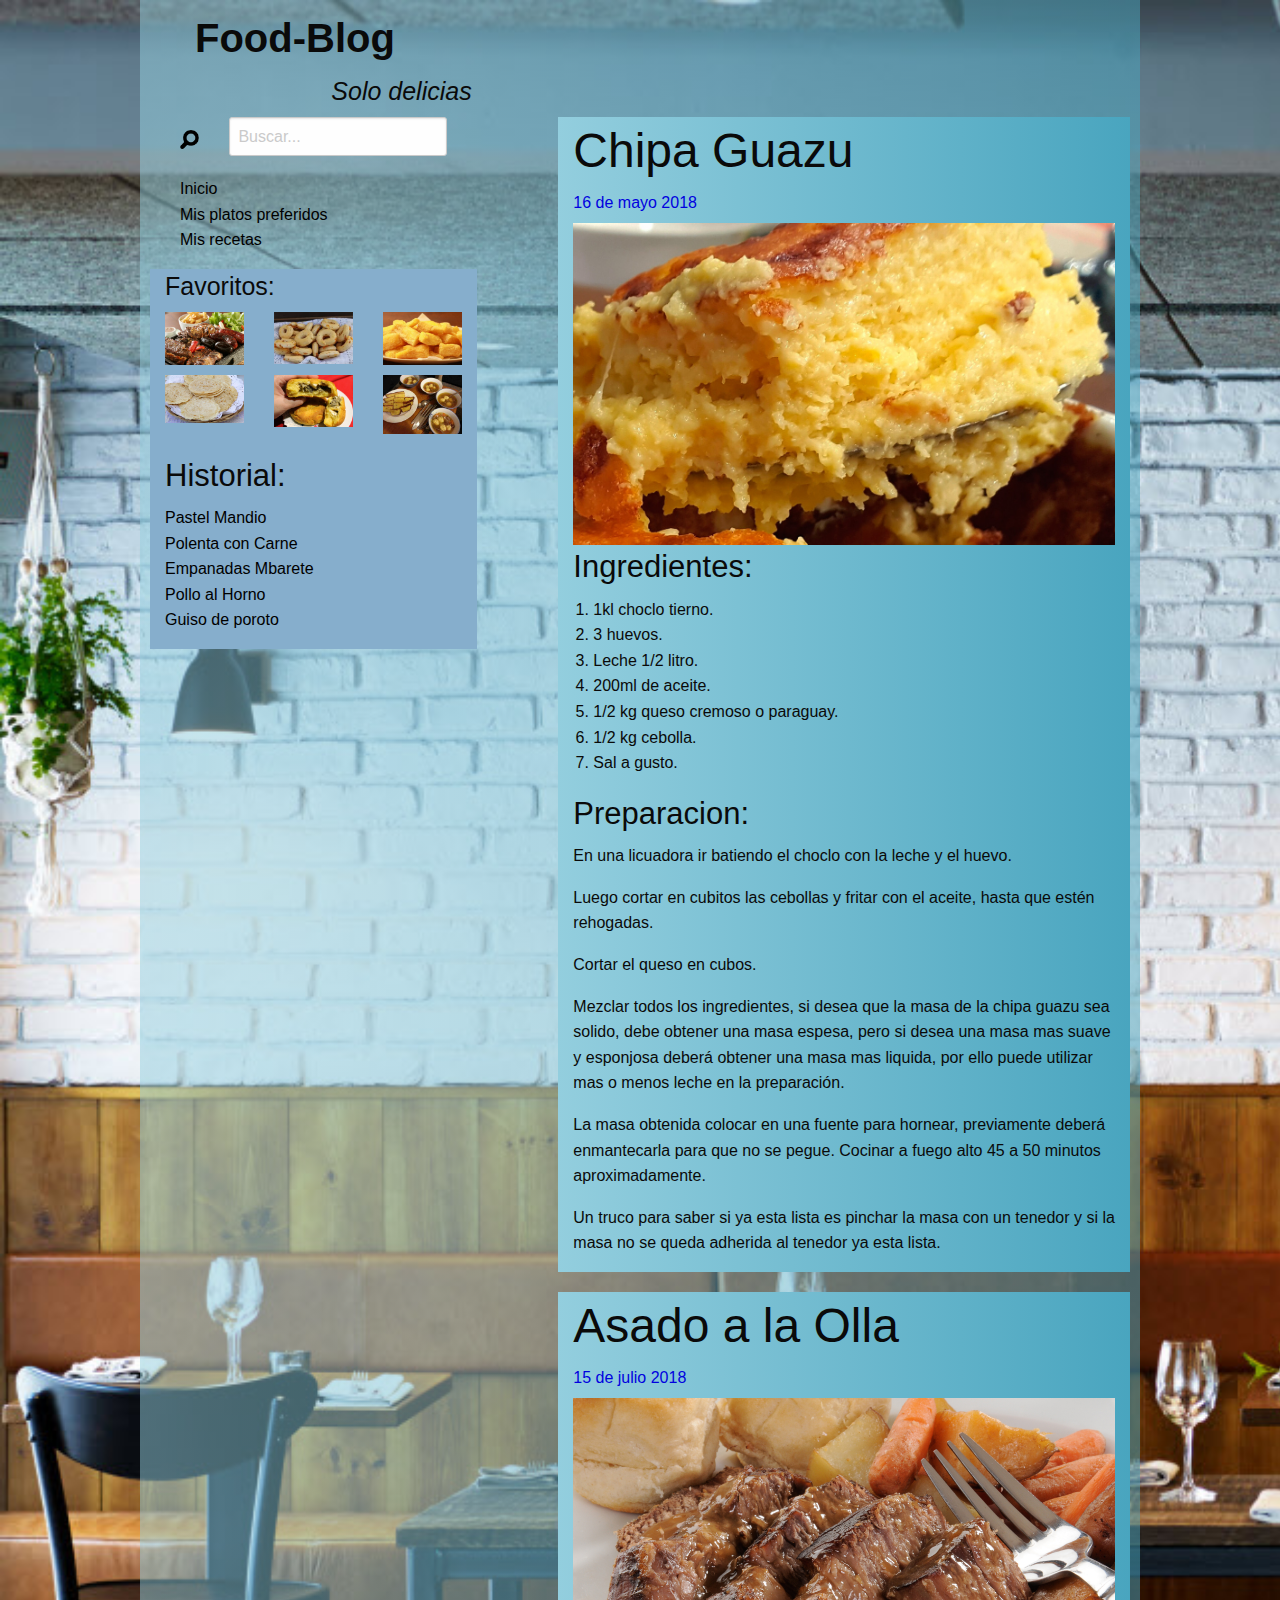
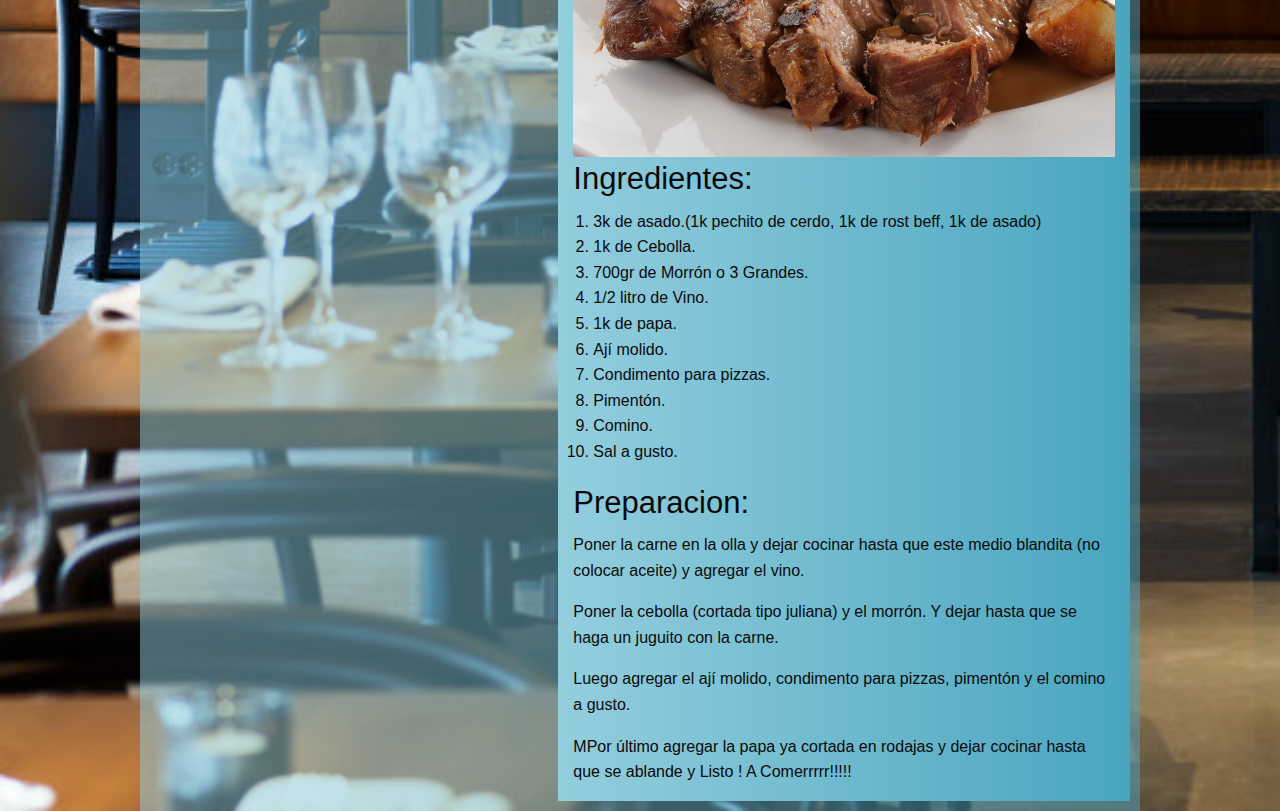
==== blog_cocina/index.html @ 75f88080 "First Commit Food Blog" ====
<!DOCTYPE html>
<html>
  <head>
    <meta charset="utf-8">
    <title>Gastro-Blog 2</title>
    <link rel="stylesheet" href="css/foundation.css">
    <link rel="stylesheet" href="http://static.w3big.com/assets/foundation-icons/foundation-icons.css">
    <link rel="stylesheet" href="css/app.css">
  </head>
  <body>
    <div class="row" id="contenedor_principal">
      <div class="medium-12 columns">
        <div class="medium-12 columns small-centered">
          <div class="medium-4 columns">
            <h2><strong>Food-Blog</strong></h2>
            <h4 class="text-right"><em>Solo delicias</em></h4>
          </div>
        </div>
      </div>
      <div class="medium-4 columns show-for-medium">
        <div class="medium-12 columns">
          <form>
            <div class="row">
              <div class="medium-2 columns">
                <label class="middle" for="buscador"><img src="img/lupa-rastreadora.png"></label>
              </div>
              <div class="medium-10 columns">
                <input type="search" placeholder="Buscar..." id="buscador">
              </div>
            </div>
          </form>
        </div>
        <div class="medium-12 columns">
          <ul class="side-nav no-bullet">
            <li><a href="#" >Inicio</a></li>
            <li><a href="#" >Mis platos preferidos</a></li>
            <li><a href="#" >Mis recetas</a></li>
          </ul>
        </div>
        <div class="row" id="sidebar">
          <div class="medium-12 columns">
            <h4>Favoritos:</h4>
          </div>
          <div class="medium-12 columns">
            <div class="row" id="favoritos1">
              <div class="small-4 columns">
                <img src="img/asado.png" title="Asado">
              </div>
              <div class="small-4 columns">
                <img src="img/chipa.png" title="Chipa">
              </div>
              <div class="small-4 columns">
                <img src="img/mandiochiriri.png" title="Mandioca Frita">
              </div>
            </div>
            <div class="row" id="favoritos2">
              <div class="small-4 columns">
                <img src="img/mbeju.png" title="Mbeju">
              </div>
              <div class="small-4 columns">
                <img src="img/pastelmandio.png" title="Pastel Mandio">
              </div>
              <div class="small-4 columns">
                <img src="img/vorivori.png" title="Vori Vori">
              </div>
            </div>
          </div>
          <div class="small-12 columns" id="historial">
            <h3>Historial:</h3>
            <ul class="side-nav no-bullet">
              <li><a href="#">Pastel Mandio</a></li>
              <li><a href="#">Polenta con Carne</a></li>
              <li><a href="#">Empanadas Mbarete</a></li>
              <li><a href="#">Pollo al Horno</a></li>
              <li><a href="#">Guiso de poroto</a></li>
            </ul>
          </div>
        </div>
      </div>
      <div class="medium-7 medium-offset-1 small-11 columns">
        <div class="row" id="receta">
          <div class="small-12 columns">
            <h1>Chipa Guazu</h1>
            <h6>16 de mayo 2018</h6>
            <img src="img/chipa_guazu.jpg">
            <h3>Ingredientes:</h3>
            <ol>
              <li>1kl choclo tierno.</li>
              <li>3 huevos.</li>
              <li>Leche 1/2 litro.</li>
              <li>200ml de aceite.</li>
              <li>1/2 kg queso cremoso o paraguay.</li>
              <li>1/2 kg cebolla.</li>
              <li>Sal a gusto.</li>
            </ol>
            <h3>Preparacion:</h3>
            <p>En una licuadora ir batiendo el choclo con la leche y el huevo.</p>
            <p>Luego cortar en cubitos las cebollas y fritar con el aceite, hasta que estén rehogadas.</p>
            <p>Cortar el queso en cubos.</p>
            <p>Mezclar todos los ingredientes, si desea que la masa de la chipa guazu sea solido, debe obtener una masa espesa, pero si desea una masa mas suave y esponjosa deberá obtener una masa mas liquida, por ello puede utilizar mas o menos leche en la preparación. </p>
            <p>La masa obtenida colocar en una fuente para hornear, previamente deberá enmantecarla para que no se pegue. Cocinar a fuego alto 45 a 50 minutos aproximadamente. </p>
            <p>Un truco para saber si ya esta lista es pinchar la masa con un tenedor y si la masa no se queda adherida al tenedor ya esta lista. </p>
            </div>
          </div>
          <div class="row" id="receta_2">
            <div class="small-12 columns">
              <h1>Asado a la Olla</h1>
              <h6>15 de julio 2018</h6>
              <img src="img/asado-la-olla.jpg">
              <h3>Ingredientes:</h3>
              <ol>
                <li>3k de asado.(1k pechito de cerdo, 1k de rost beff, 1k de asado)</li>
                <li>1k de Cebolla.</li>
                <li>700gr de Morrón o 3 Grandes.</li>
                <li>1/2 litro de Vino.</li>
                <li>1k de papa.</li>
                <li>Ají molido.</li>
                <li>Condimento para pizzas.</li>
                <li>Pimentón.</li>
                <li>Comino.</li>
                <li>Sal a gusto.</li>
              </ol>
              <h3>Preparacion:</h3>
              <p>Poner la carne en la olla y dejar cocinar hasta que este medio blandita (no colocar aceite) y agregar el vino.</p>
              <p>Poner la cebolla (cortada tipo juliana) y el morrón. Y dejar hasta que se haga un juguito con la carne.</p>
              <p>Luego agregar el ají molido, condimento para pizzas, pimentón y el comino a gusto.</p>
              <p>MPor último agregar la papa ya cortada en rodajas y dejar cocinar hasta que se ablande y Listo ! A Comerrrrr!!!!! </p>
              </div>
          </div>
        </div>
      </div>
    </div>


    <script src="js/vendor/jquery.js"></script>
    <script src="js/vendor/what-input.js"></script>
    <script src="js/vendor/foundation.js"></script>
    <script src="js/app.js"></script>
  </body>
</html>
---- blog_cocina/css/app.css ----
body{
  background-image: url(../img/fondo2.jpg);
  background-size: cover;
}
#contenedor_principal{
  background: rgba(147,206,222,1);
  background: -moz-linear-gradient(left, rgba(147,206,222,1) 0%, rgba(147,206,222,0.5) 0%, rgba(117,189,209,0.5)  41%, rgba(73,165,191,0.5) 100%);
  background: -webkit-gradient(left top, right top, color-stop(0%, rgba(147,206,222,1)), color-stop(0%, rgba(147,206,222,0.5)), color-stop(41%, rgba(117,189,209,0.5)), color-stop(100%, rgba(73,165,191,0.5)));
  background: -webkit-linear-gradient(left, rgba(147,206,222,1) 0%, rgba(147,206,222,0.5) 0%, rgba(117,189,209,0.5) 41%, rgba(73,165,191,0.5) 100%);
  background: -o-linear-gradient(left, rgba(147,206,222,1) 0%, rgba(147,206,222,0.5) 0%, rgba(117,189,209,0.5) 41%, rgba(73,165,191,0.5) 100%);
  background: -ms-linear-gradient(left, rgba(147,206,222,1) 0%, rgba(147,206,222,0.5) 0%, rgba(117,189,209,0.5) 41%, rgba(73,165,191,0.5) 100%);
  background: linear-gradient(to right, rgba(147,206,222,1) 0%, rgba(147,206,222,0.5) 0%, rgba(117,189,209,0.5) 41%, rgba(73,165,191,0.5) 100%);
  filter: progid:DXImageTransform.Microsoft.gradient( startColorstr='#93cede', endColorstr='#49a5bf', GradientType=1 );
  padding: 10px;
}
#receta,#receta_2{

background: rgba(147,206,222,0.91);
background: -moz-linear-gradient(left, rgba(147,206,222,0.91) 0%, rgba(147,206,222,1) 0%, rgba(117,189,209,1) 41%, rgba(73,165,191,1) 100%);
background: -webkit-gradient(left top, right top, color-stop(0%, rgba(147,206,222,0.91)), color-stop(0%, rgba(147,206,222,1)), color-stop(41%, rgba(117,189,209,1)), color-stop(100%, rgba(73,165,191,1)));
background: -webkit-linear-gradient(left, rgba(147,206,222,0.91) 0%, rgba(147,206,222,1) 0%, rgba(117,189,209,1) 41%, rgba(73,165,191,1) 100%);
background: -o-linear-gradient(left, rgba(147,206,222,0.91) 0%, rgba(147,206,222,1) 0%, rgba(117,189,209,1) 41%, rgba(73,165,191,1) 100%);
background: -ms-linear-gradient(left, rgba(147,206,222,0.91) 0%, rgba(147,206,222,1) 0%, rgba(117,189,209,1) 41%, rgba(73,165,191,1) 100%);
background: linear-gradient(to right, rgba(147,206,222,0.91) 0%, rgba(147,206,222,1) 0%, rgba(117,189,209,1) 41%, rgba(73,165,191,1) 100%);
filter: progid:DXImageTransform.Microsoft.gradient( startColorstr='#93cede', endColorstr='#49a5bf', GradientType=1 );
}
#receta_2{
  margin-top: 20px;
}
a{
  font-decoration:none;
  color: black;
}
h6{
  color: #0101DF;
}
#sidebar{
  background: rgba(212,228,239,1);
  background: -moz-linear-gradient(left, rgba(212,228,239,1) 0%, rgba(134,174,204,1) 0%, rgba(134,174,204,1) 100%);
  background: -webkit-gradient(left top, right top, color-stop(0%, rgba(212,228,239,1)), color-stop(0%, rgba(134,174,204,1)), color-stop(100%, rgba(134,174,204,1)));
  background: -webkit-linear-gradient(left, rgba(212,228,239,1) 0%, rgba(134,174,204,1) 0%, rgba(134,174,204,1) 100%);
  background: -o-linear-gradient(left, rgba(212,228,239,1) 0%, rgba(134,174,204,1) 0%, rgba(134,174,204,1) 100%);
  background: -ms-linear-gradient(left, rgba(212,228,239,1) 0%, rgba(134,174,204,1) 0%, rgba(134,174,204,1) 100%);
  background: linear-gradient(to right, rgba(212,228,239,1) 0%, rgba(134,174,204,1) 0%, rgba(134,174,204,1) 100%);
  filter: progid:DXImageTransform.Microsoft.gradient( startColorstr='#d4e4ef', endColorstr='#86aecc', GradientType=1 );
}
#favoritos2{
  margin-top: 10px;
  margin-bottom: 20px;
}
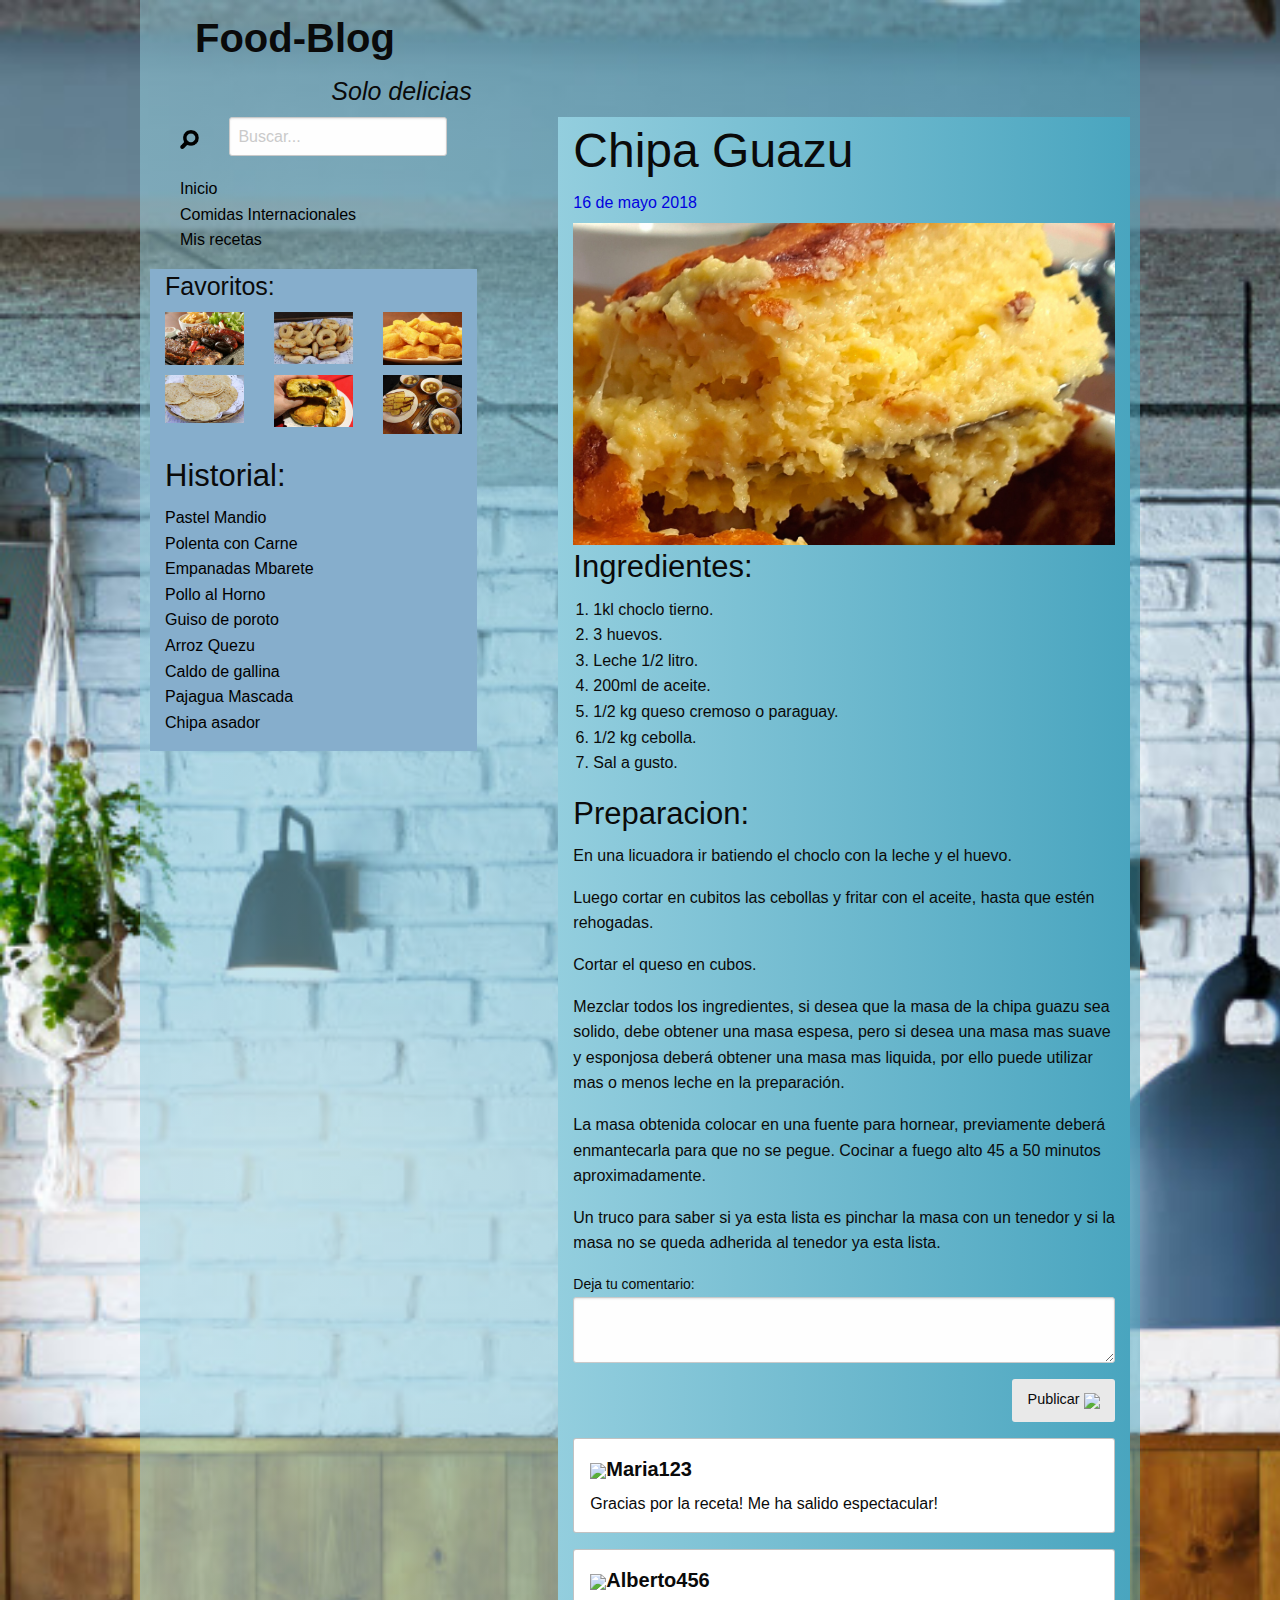
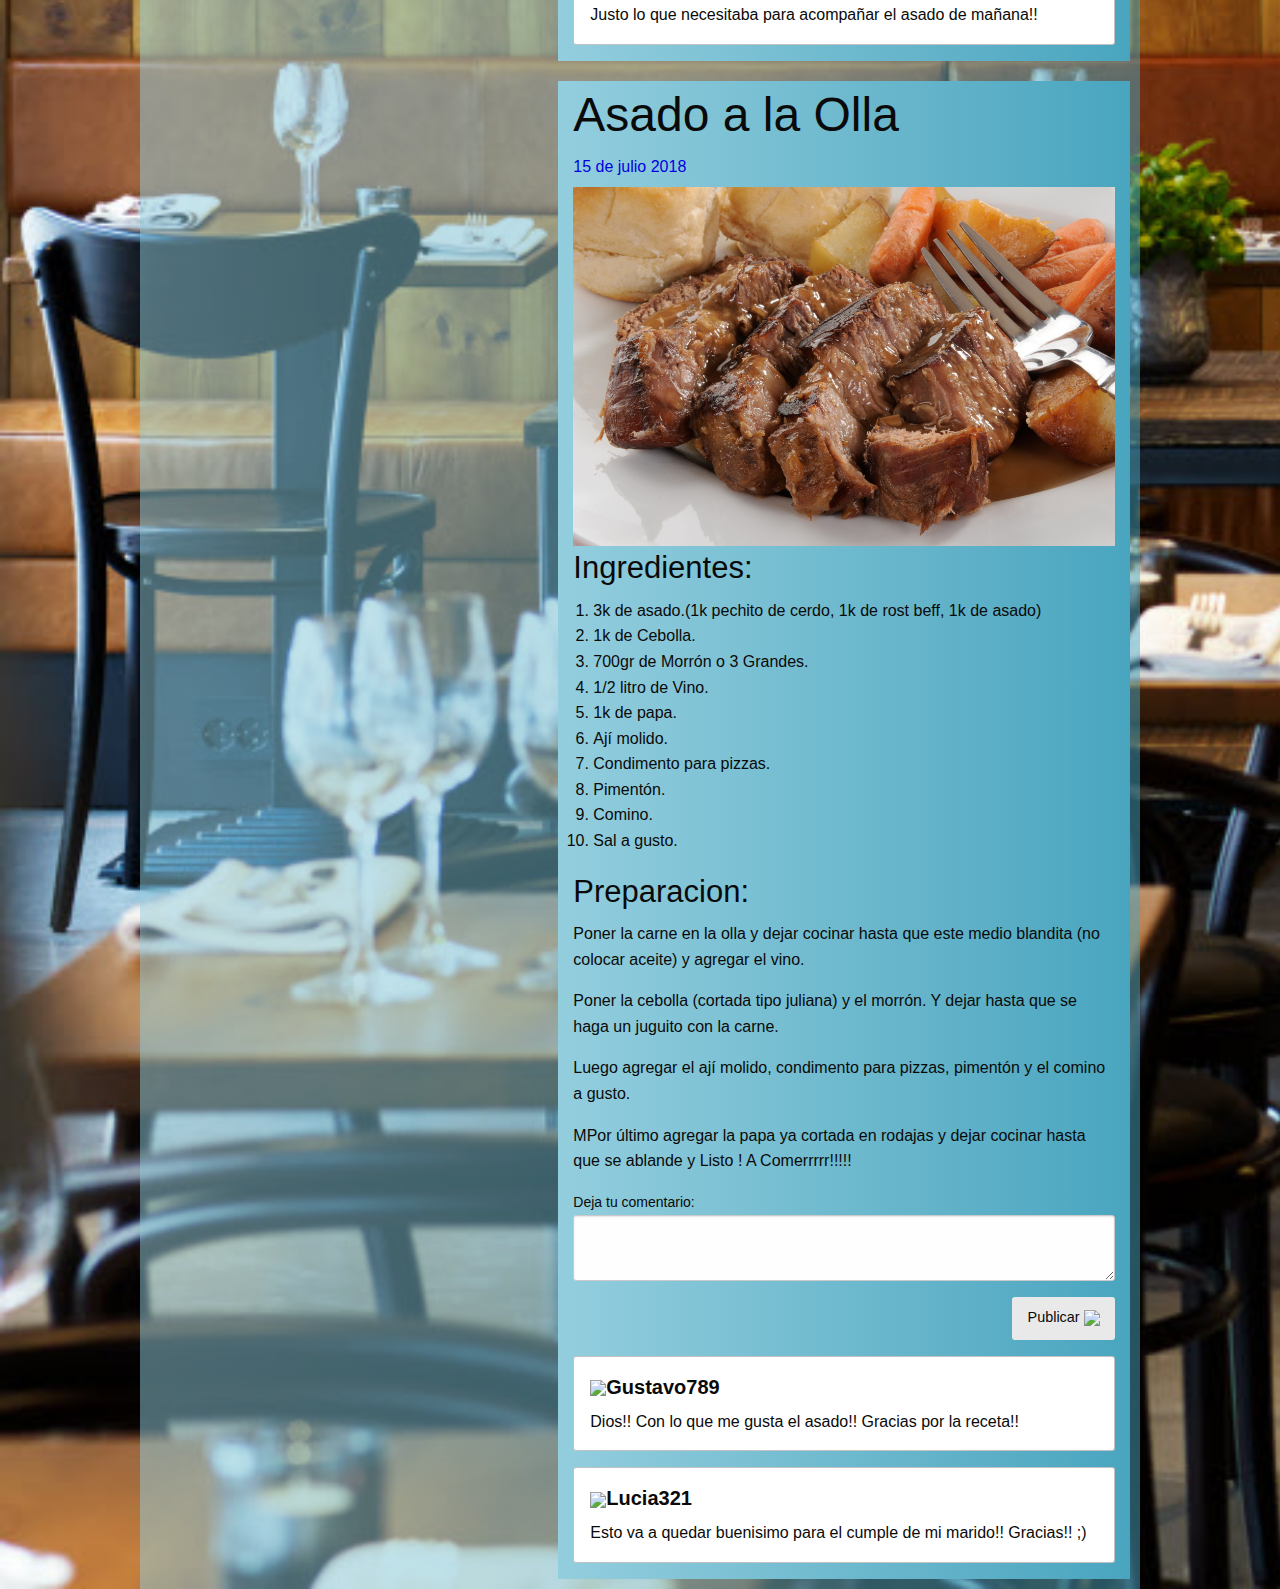
==== commit 4893a89f: "RC090818" ====
--- a/blog_cocina/index.html
+++ b/blog_cocina/index.html
@@ -2,7 +2,7 @@
 <html>
   <head>
     <meta charset="utf-8">
-    <title>Gastro-Blog 2</title>
+    <title>Food-Blog</title>
     <link rel="stylesheet" href="css/foundation.css">
     <link rel="stylesheet" href="http://static.w3big.com/assets/foundation-icons/foundation-icons.css">
     <link rel="stylesheet" href="css/app.css">
@@ -33,7 +33,7 @@
         <div class="medium-12 columns">
           <ul class="side-nav no-bullet">
             <li><a href="#" >Inicio</a></li>
-            <li><a href="#" >Mis platos preferidos</a></li>
+            <li><a href="#" >Comidas Internacionales</a></li>
             <li><a href="#" >Mis recetas</a></li>
           </ul>
         </div>
@@ -44,24 +44,24 @@
           <div class="medium-12 columns">
             <div class="row" id="favoritos1">
               <div class="small-4 columns">
-                <img src="img/asado.png" title="Asado">
+                <a href="#"><img src="img/asado.png" title="Asado"></a>
               </div>
               <div class="small-4 columns">
-                <img src="img/chipa.png" title="Chipa">
+                <a href="#"><img src="img/chipa.png" title="Chipa"></a>
               </div>
               <div class="small-4 columns">
-                <img src="img/mandiochiriri.png" title="Mandioca Frita">
+                <a href="#"><img src="img/mandiochiriri.png" title="Mandioca Frita"></a>
               </div>
             </div>
             <div class="row" id="favoritos2">
               <div class="small-4 columns">
-                <img src="img/mbeju.png" title="Mbeju">
+                <a href="#"><img src="img/mbeju.png" title="Mbeju"></a>
               </div>
               <div class="small-4 columns">
-                <img src="img/pastelmandio.png" title="Pastel Mandio">
+                <a href="#"><img src="img/pastelmandio.png" title="Pastel Mandio"></a>
               </div>
               <div class="small-4 columns">
-                <img src="img/vorivori.png" title="Vori Vori">
+                <a href="#"><img src="img/vorivori.png" title="Vori Vori"></a>
               </div>
             </div>
           </div>
@@ -73,6 +73,10 @@
               <li><a href="#">Empanadas Mbarete</a></li>
               <li><a href="#">Pollo al Horno</a></li>
               <li><a href="#">Guiso de poroto</a></li>
+              <li><a href="#">Arroz Quezu</a></li>
+              <li><a href="#">Caldo de gallina</a></li>
+              <li><a href="#">Pajagua Mascada</a></li>
+              <li><a href="#">Chipa asador</a></li>
             </ul>
           </div>
         </div>
@@ -101,6 +105,27 @@
             <p>La masa obtenida colocar en una fuente para hornear, previamente deberá enmantecarla para que no se pegue. Cocinar a fuego alto 45 a 50 minutos aproximadamente. </p>
             <p>Un truco para saber si ya esta lista es pinchar la masa con un tenedor y si la masa no se queda adherida al tenedor ya esta lista. </p>
             </div>
+            <div class="small-12 columns">
+              <label for="">
+                Deja tu comentario:
+                <textarea name="name" rows="2" cols="80"></textarea>
+              </label>
+            </div>
+            <div class="small-12 columns clearfix">
+              <a href="#" class="button secondary float-right">Publicar <img src="img/publicar.png"></a>
+            </div>
+            <div class="small-12 columns">
+              <div class="callout">
+                <h5><img src="img/chica01.png"><strong>Maria123</strong></h5>
+                <p>Gracias por la receta! Me ha salido espectacular!</p>
+              </div>
+            </div>
+            <div class="small-12 columns">
+              <div class="callout">
+                <h5><img src="img/chico01.png"><strong>Alberto456</strong></h5>
+                <p>Justo lo que necesitaba para acompañar el asado de mañana!!</p>
+              </div>
+            </div>
           </div>
           <div class="row" id="receta_2">
             <div class="small-12 columns">
@@ -126,6 +151,27 @@
               <p>Luego agregar el ají molido, condimento para pizzas, pimentón y el comino a gusto.</p>
               <p>MPor último agregar la papa ya cortada en rodajas y dejar cocinar hasta que se ablande y Listo ! A Comerrrrr!!!!! </p>
               </div>
+              <div class="small-12 columns">
+                <label for="">
+                  Deja tu comentario:
+                  <textarea name="name" rows="2" cols="80"></textarea>
+                </label>
+              </div>
+              <div class="small-12 columns clearfix">
+                <a href="#" class="button secondary float-right">Publicar <img src="img/publicar.png"></a>
+              </div>
+              <div class="small-12 columns">
+                <div class="callout">
+                  <h5><img src="img/chico02.png"><strong>Gustavo789</strong></h5>
+                  <p>Dios!! Con lo que me gusta el asado!! Gracias por la receta!!</p>
+                </div>
+              </div>
+              <div class="small-12 columns">
+                <div class="callout">
+                  <h5><img src="img/chica02.png"><strong>Lucia321</strong></h5>
+                  <p>Esto va a quedar buenisimo para el cumple de mi marido!! Gracias!! ;)</p>
+                </div>
+              </div>
           </div>
         </div>
       </div>
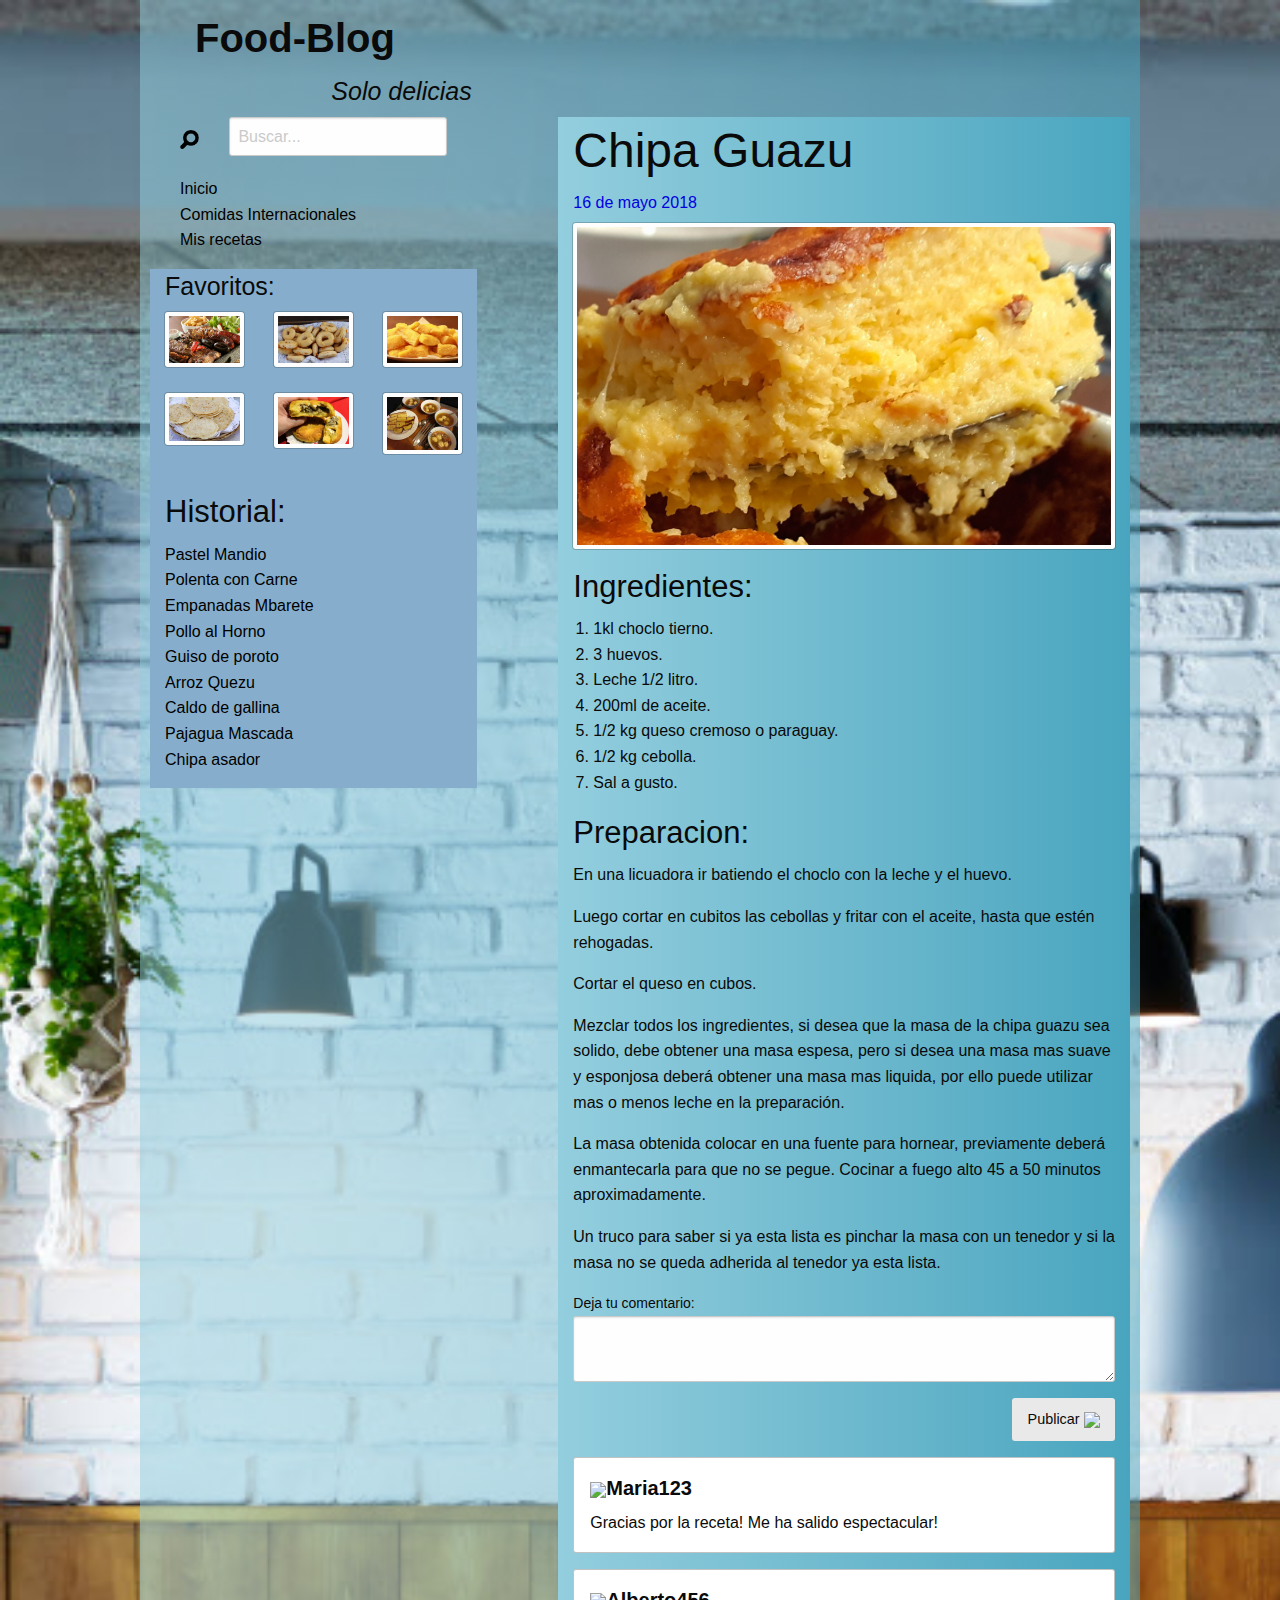
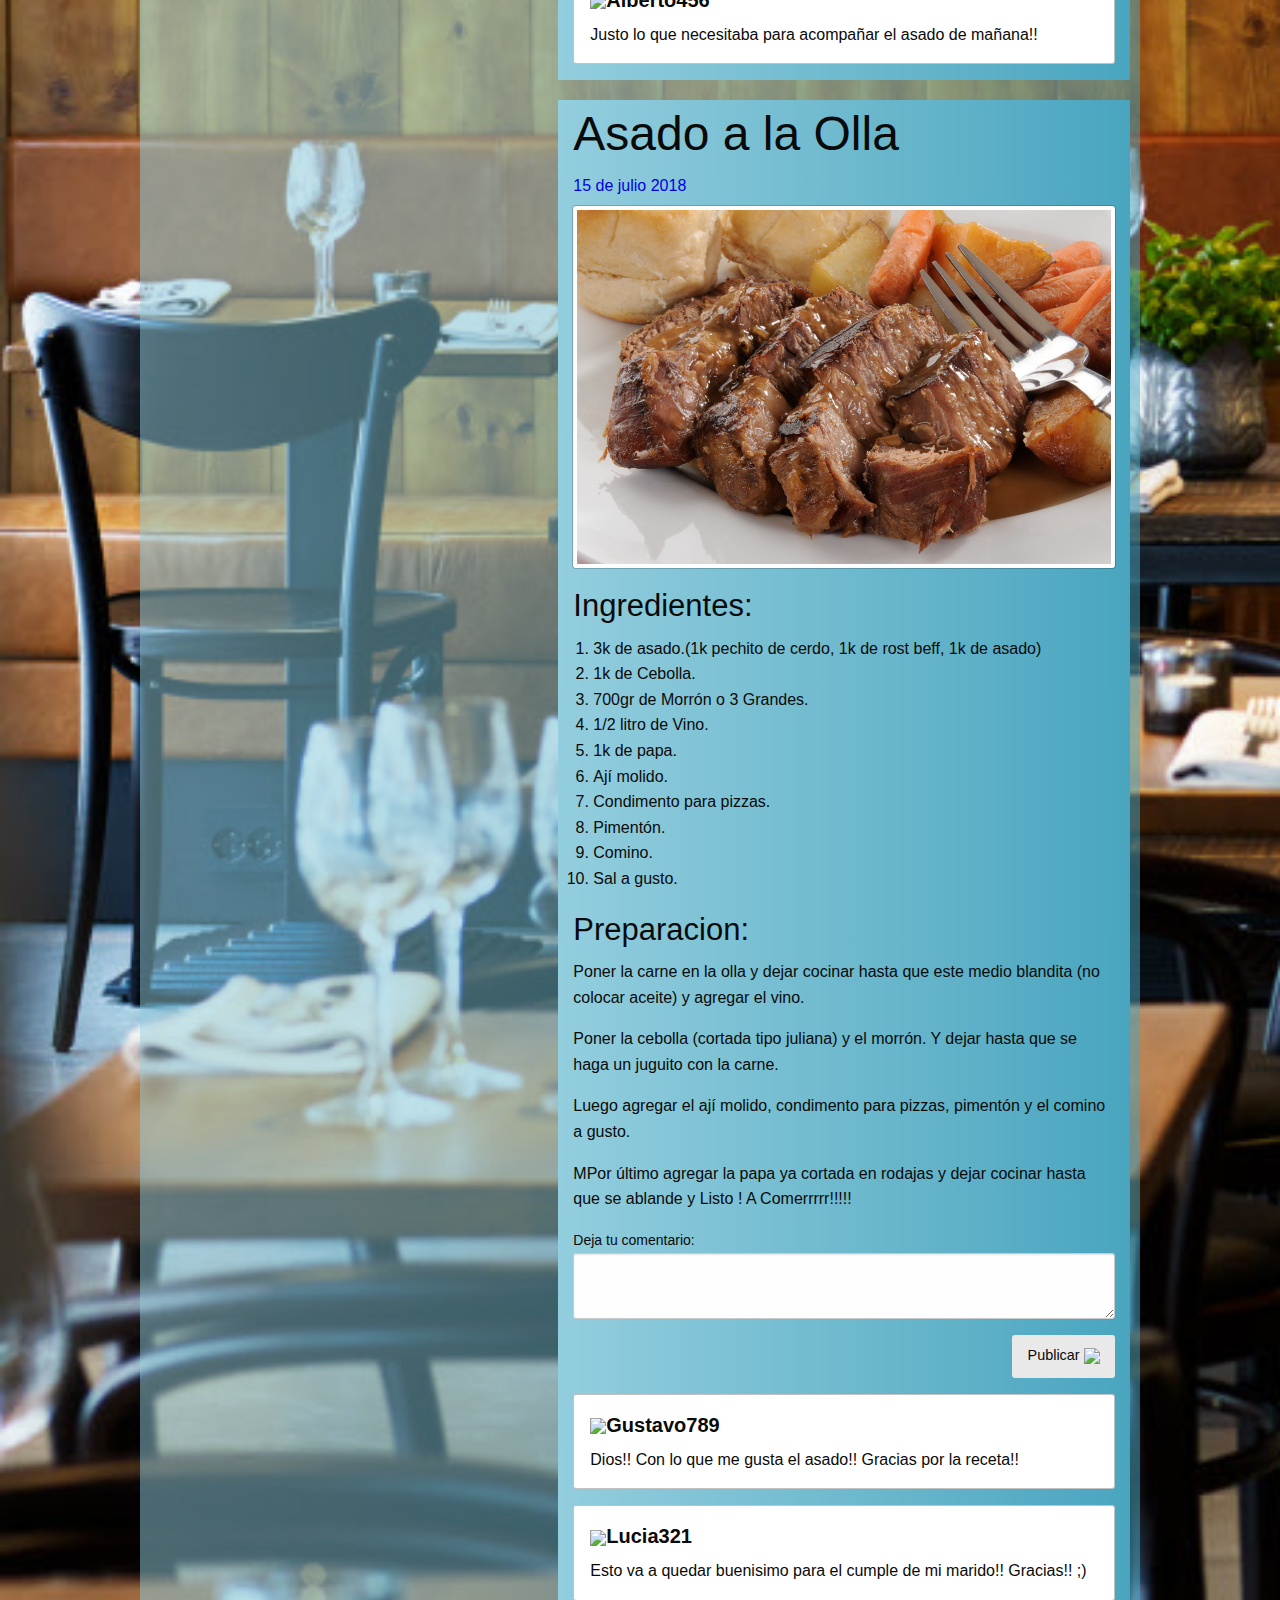
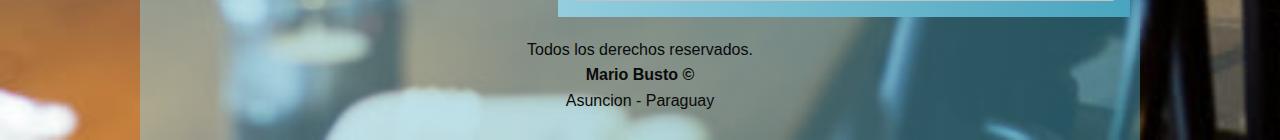
==== commit 5d863ecc: "Final" ====
--- a/blog_cocina/index.html
+++ b/blog_cocina/index.html
@@ -44,24 +44,24 @@
           <div class="medium-12 columns">
             <div class="row" id="favoritos1">
               <div class="small-4 columns">
-                <a href="#"><img src="img/asado.png" title="Asado"></a>
+                <a href="#"><img class="thumbnail"  src="img/asado.png" title="Asado"></a>
               </div>
               <div class="small-4 columns">
-                <a href="#"><img src="img/chipa.png" title="Chipa"></a>
+                <a href="#"><img class="thumbnail"  src="img/chipa.png" title="Chipa"></a>
               </div>
               <div class="small-4 columns">
-                <a href="#"><img src="img/mandiochiriri.png" title="Mandioca Frita"></a>
+                <a href="#"><img class="thumbnail" src="img/mandiochiriri.png" title="Mandioca Frita"></a>
               </div>
             </div>
             <div class="row" id="favoritos2">
               <div class="small-4 columns">
-                <a href="#"><img src="img/mbeju.png" title="Mbeju"></a>
+                <a href="#"><img class="thumbnail"  src="img/mbeju.png" title="Mbeju"></a>
               </div>
               <div class="small-4 columns">
-                <a href="#"><img src="img/pastelmandio.png" title="Pastel Mandio"></a>
+                <a href="#"><img class="thumbnail"  src="img/pastelmandio.png" title="Pastel Mandio"></a>
               </div>
               <div class="small-4 columns">
-                <a href="#"><img src="img/vorivori.png" title="Vori Vori"></a>
+                <a href="#"><img class="thumbnail"  src="img/vorivori.png" title="Vori Vori"></a>
               </div>
             </div>
           </div>
@@ -86,7 +86,7 @@
           <div class="small-12 columns">
             <h1>Chipa Guazu</h1>
             <h6>16 de mayo 2018</h6>
-            <img src="img/chipa_guazu.jpg">
+            <img class="thumbnail" src="img/chipa_guazu.jpg">
             <h3>Ingredientes:</h3>
             <ol>
               <li>1kl choclo tierno.</li>
@@ -131,7 +131,7 @@
             <div class="small-12 columns">
               <h1>Asado a la Olla</h1>
               <h6>15 de julio 2018</h6>
-              <img src="img/asado-la-olla.jpg">
+              <img class="thumbnail" src="img/asado-la-olla.jpg">
               <h3>Ingredientes:</h3>
               <ol>
                 <li>3k de asado.(1k pechito de cerdo, 1k de rost beff, 1k de asado)</li>
@@ -175,7 +175,12 @@
           </div>
         </div>
       </div>
-    </div>
+      <div class="row" id="contenedor_principal">
+        <div class="columns small-12 small-centered">
+          <p class="text-center">Todos los derechos reservados.<br><strong>Mario Busto ©</strong> <br>Asuncion - Paraguay</p>
+        </div>
+      </div>
+
 
 
     <script src="js/vendor/jquery.js"></script>
